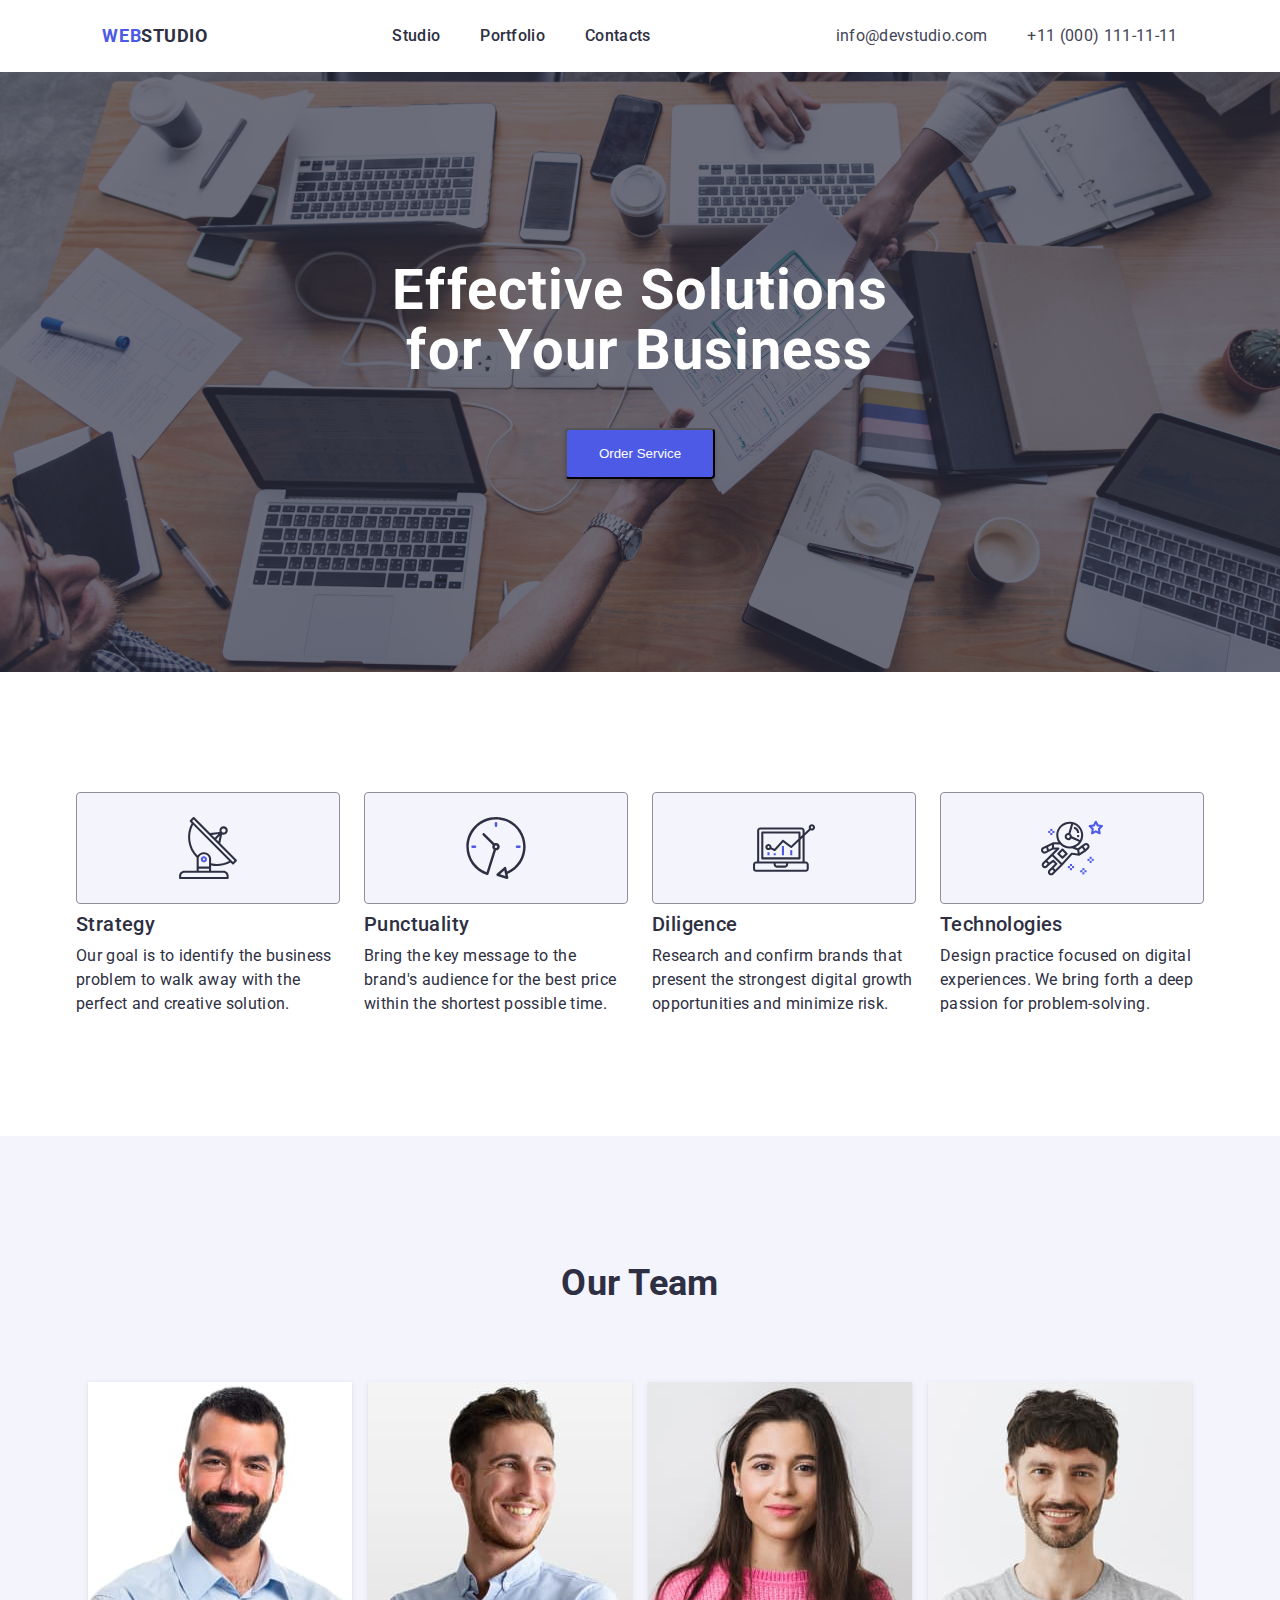
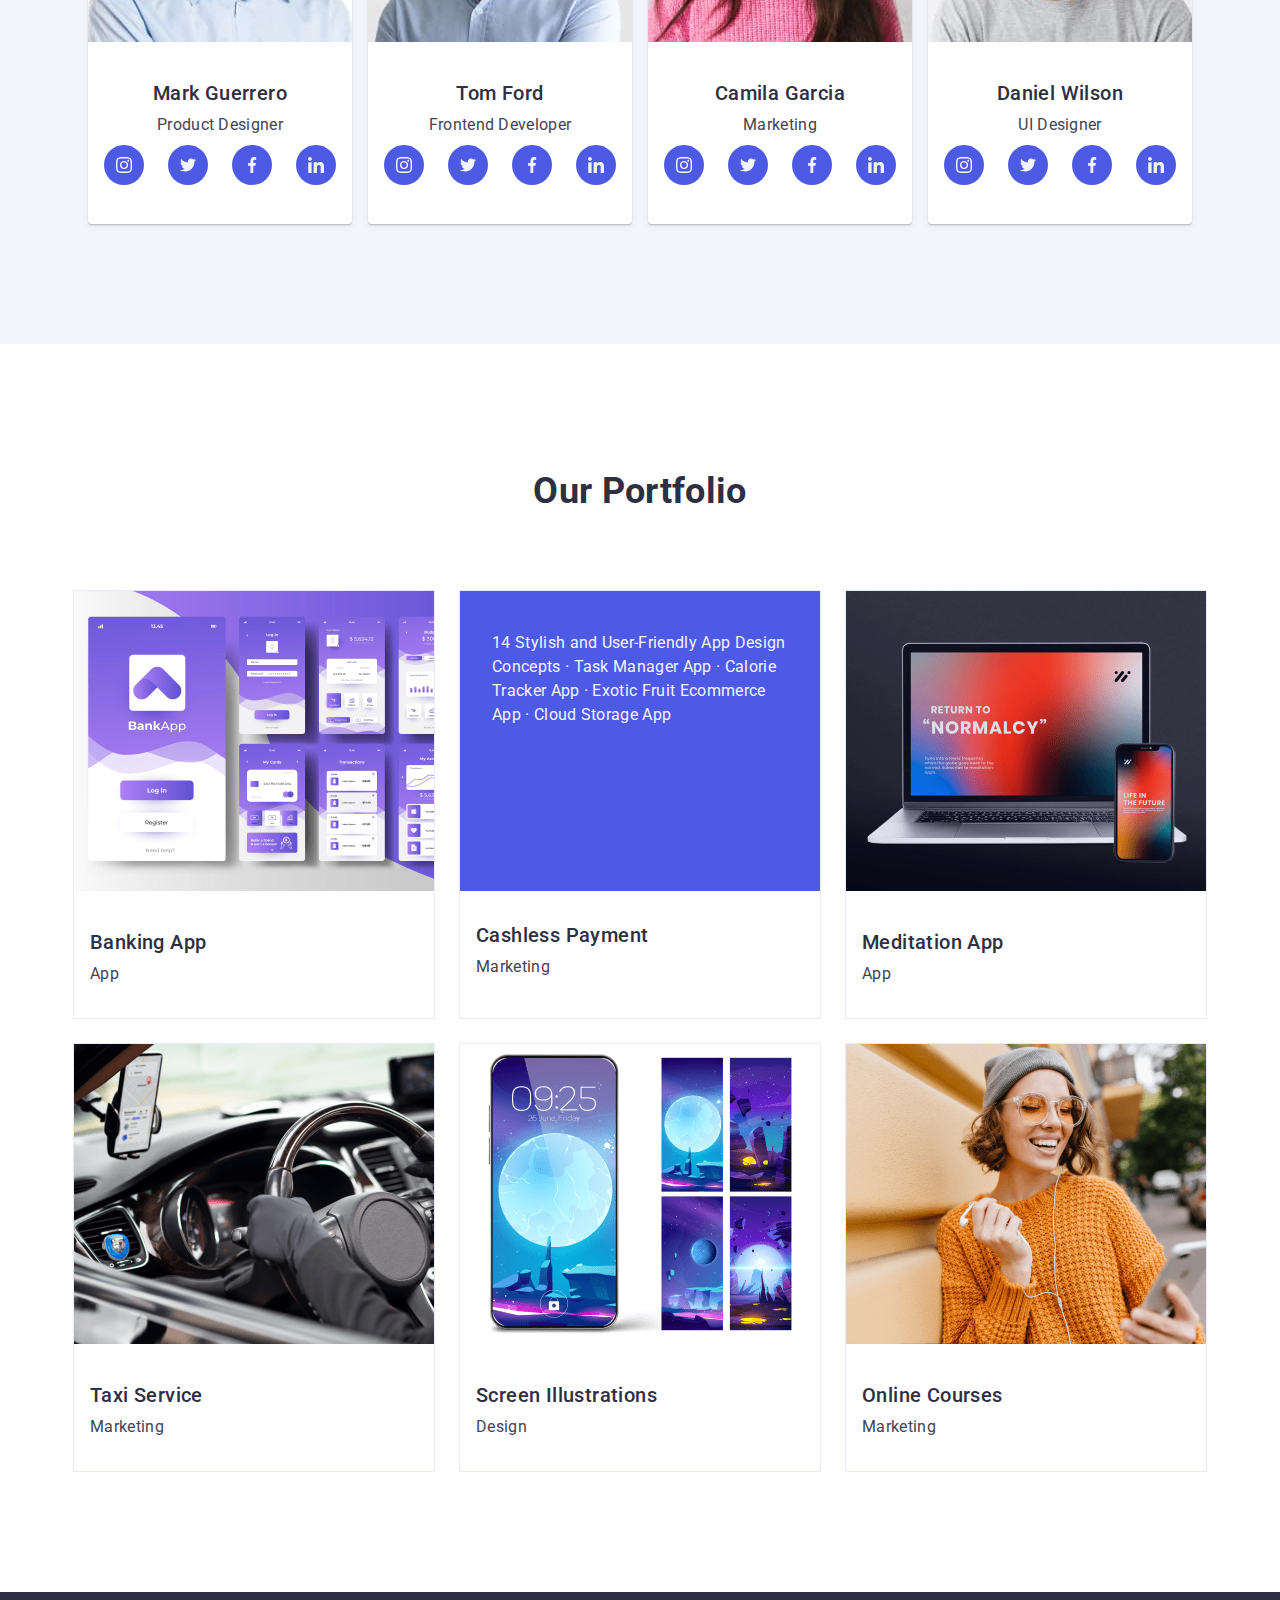
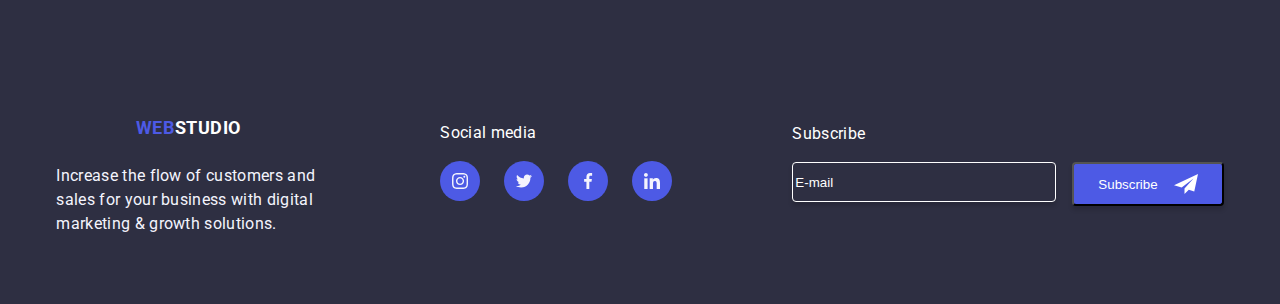
==== index.html @ 8412f394 "1" ====
<!DOCTYPE html>
<html lang="en">

<head>
    <meta charset="UTF-8">
    <meta name="viewport" content="width=device-width, initial-scale=1.0">
    <link rel="stylesheet" href="style.css/style.css">
    <link rel="preconnect" href="https://fonts.googleapis.com">
    <link rel="preconnect" href="https://fonts.gstatic.com" crossorigin>
    <link
        href="https://fonts.googleapis.com/css2?family=Raleway:wght@700;800&family=Roboto:wght@400;500;700&display=swap"
        rel="stylesheet">
    <title>GoIT-HomeWork</title>
</head>

<body>
    <header class="header">
        <div class="container header-container">

            <ul class="logo-list">
                <li><a class="logo-link-web" href=""> Web</a></li>
                <li><a class="logo-link-studio" href="">Studio</a></li>
            </ul>

            <button class="menu-button">
                <span></span>
                <span></span>
                <span></span>
            </button>
            <nav class="menu">

                <ul class="header-menu">
                    <li class="menu-item">
                        <a class="menu-link" href="">Studio</a>
                    </li>
                    <li class="menu-item">
                        <a class="menu-link" href="">Portfolio</a>
                    </li>
                    <li class="menu-item">
                        <a class="menu-link" href="">Contacts</a>
                    </li>
                </ul>
            </nav>

            <address class="address">
                <ul class="header-address">
                    <li><a class="address-contact-meil" href="info@devstudio.com">info@devstudio.com</a></li>
                    <li><a class="address-contakt-number" href="+110001111111">+11 (000) 111-11-11</a></li>
                </ul>
            </address>
        </div>
        <div>

        </div>

    </header>

    <main class="main">

        <section class="section-top">
            <div class="container section-top-container">
                <h1 class="main-title">Effective Solutions
                    for Your Business
                </h1>
                <button class="main-button">Order Service</button>
            </div>
            <div class="top-background"></div>
            
        </section>

        <!-- <section class="section-top">
            <div class="container section-top-container">
                <h1 class="main-title">Effective Solutions
                    for Your Business
                </h1>
                <button class="main-button">Order Service</button>
            </div> -->
            
        </section>

        <section class="section-one">
            <ul class="section-one-feature">
                <li class="section-one-feature-list">
                    <img class="section-one-icon" src="images/icon-antenna.svg" alt="antenna">
                    <h3 class="feature-list-title">Strategy</h3>
                    <p class="feature-list-text">Our goal is to identify the business
                        problem to walk away with the perfect and creative solution.</p>
                </li>
                <li class="section-one-feature-list">
                    <img class="section-one-icon" src="images/icon-clock.svg" alt="clock">
                    <h3 class="feature-list-title">Punctuality</h3>
                    <p class="feature-list-text">Bring the key message to the brand's audience for the best price within
                        the shortest possible
                        time.</p>
                </li>
                <li class="section-one-feature-list">
                    <img class="section-one-icon" src="images/icon-diagram.svg" alt="diagram">
                    <h3 class="feature-list-title">Diligence</h3>
                    <p class="feature-list-text">Research and confirm brands that present the strongest digital growth
                        opportunities and minimize
                        risk.</p>
                </li>
                <li class="section-one-feature-list">
                    <img class="section-one-icon" src="images/icon-astronaut.svg" alt="astronaut">
                    <h3 class="feature-list-title">Technologies</h3>
                    <p class="feature-list-text">Design practice focused on digital experiences. We bring forth a deep
                        passion for
                        problem-solving.</p>
                </li>
            </ul>
        </section>

        <section class="section-two">
            <div class="container section-two-container">
                <h2 class="section-two-title">Our Team</h2>

                <ul class="section-two-team">
                    <li class="section-two-team-list">
                        <img class="img-workers" src="images/img-mark.jpg" alt="">
                        <ul class="card-content">
                            <li>
                                <h3 class="card-content-name">Mark Guerrero</h3>
                            </li>
                            <li>
                                <p class="card-content-text">Product Designer</p>
                            </li>

                            <li>
                                <ul class="social-list">
                                    <li><a class="" href="https://www.instagram.com/">
                                            <img class="icon-social-media" src="images/icon-instagram.svg" alt="">
                                            <img src="images/icon-ellipse.svg" alt=""></a>
                                    </li>
                                    <li><a class="" href="https://twitter.com/">
                                            <img class="icon-social-media" src="images/icon-twitter.svg" alt="">
                                            <img src="images/icon-ellipse.svg" alt=""></a>
                                    </li>
                                    <li><a class="" href="https://www.facebook.com/">
                                            <img class="icon-social-media" src="images/icon-facebook.svg" alt="">
                                            <img src="images/icon-ellipse.svg" alt=""></a>
                                    </li>
                                    <li><a class="" href="https://www.linkedin.com/">
                                            <img class="icon-social-media" src="images/icon-linkedin.svg" alt="">
                                            <img src="images/icon-ellipse.svg" alt=""></a>
                                    </li>
                                </ul>
                            </li>

                        </ul>
                    </li>
                    <li class="section-two-team-list">
                        <img class="img-workers" src="images/img-tom.jpg" alt="">
                        <ul class="card-content">
                            <li>
                                <h3 class="card-content-name">Tom Ford</h3>
                            </li>
                            <li>
                                <p class="card-content-text">Frontend Developer</p>
                            </li>

                            <li>
                                <ul class="social-list">
                                    <li><a class="" href="https://www.instagram.com/">
                                            <img class="icon-social-media" src="images/icon-instagram.svg" alt="">
                                            <img src="images/icon-ellipse.svg" alt=""></a>
                                    </li>
                                    <li><a class="" href="https://twitter.com/">
                                            <img class="icon-social-media" src="images/icon-twitter.svg" alt="">
                                            <img src="images/icon-ellipse.svg" alt=""></a>
                                    </li>
                                    <li><a class="" href="https://www.facebook.com/">
                                            <img class="icon-social-media" src="images/icon-facebook.svg" alt="">
                                            <img src="images/icon-ellipse.svg" alt=""></a>
                                    </li>
                                    <li><a class="" href="https://www.linkedin.com/">
                                            <img class="icon-social-media" src="images/icon-linkedin.svg" alt="">
                                            <img src="images/icon-ellipse.svg" alt=""></a>
                                    </li>
                                </ul>
                            </li>
                        </ul>
                    </li>
                    <li class="section-two-team-list">
                        <img class="img-workers" src="images/img-camila.jpg" alt="">
                        <ul class="card-content">
                            <li>
                                <h3 class="card-content-name">Camila Garcia</h3>
                            </li>
                            <li>
                                <p class="card-content-text">Marketing</p>
                            </li>

                            <li>
                                <ul class="social-list">
                                    <li><a class="" href="https://www.instagram.com/">
                                            <img class="icon-social-media" src="images/icon-instagram.svg" alt="">
                                            <img src="images/icon-ellipse.svg" alt=""></a>
                                    </li>
                                    <li><a class="" href="https://twitter.com/">
                                            <img class="icon-social-media" src="images/icon-twitter.svg" alt="">
                                            <img src="images/icon-ellipse.svg" alt=""></a>
                                    </li>
                                    <li><a class="" href="https://www.facebook.com/">
                                            <img class="icon-social-media" src="images/icon-facebook.svg" alt="">
                                            <img src="images/icon-ellipse.svg" alt=""></a>
                                    </li>
                                    <li><a class="" href="https://www.linkedin.com/">
                                            <img class="icon-social-media" src="images/icon-linkedin.svg" alt="">
                                            <img src="images/icon-ellipse.svg" alt=""></a>
                                    </li>
                                </ul>
                            </li>
                        </ul>
                    </li>
                    <li class="section-two-team-list">
                        <img class="img-workers" src="images/img-wilson.jpg" alt="">
                        <ul class="card-content">
                            <li>
                                <h3 class="card-content-name">Daniel Wilson</h3>
                            </li>
                            <li>
                                <p class="card-content-text">UI Designer</p>
                            </li>

                            <li>
                                <ul class="social-list">
                                    <li><a class="" href="https://www.instagram.com/">
                                            <img class="icon-social-media" src="images/icon-instagram.svg" alt="">
                                            <img src="images/icon-ellipse.svg" alt=""></a>
                                    </li>
                                    <li><a class="" href="https://twitter.com/">
                                            <img class="icon-social-media" src="images/icon-twitter.svg" alt="">
                                            <img src="images/icon-ellipse.svg" alt=""></a>
                                    </li>
                                    <li><a class="" href="https://www.facebook.com/">
                                            <img class="icon-social-media" src="images/icon-facebook.svg" alt="">
                                            <img src="images/icon-ellipse.svg" alt=""></a>
                                    </li>
                                    <li><a class="" href="https://www.linkedin.com/">
                                            <img class="icon-social-media" src="images/icon-linkedin.svg" alt="">
                                            <img src="images/icon-ellipse.svg" alt=""></a>
                                    </li>
                                </ul>
                            </li>
                        </ul>
                    </li>
                </ul>
            </div>
        </section>

        <section class="section-portfolio">
            <div class="container portfolio-container">

                <h2 class="portfolio-title">Our Portfolio</h2>

                <ul class="card-portfolio">
                    <li class="card-portfolio-list">
                        <img class="img-card-portfolio" src="images/img-portf-banking.png" alt="">
                        <ul class="card-portfolio-content">
                            <li>
                                <h3 class="card-content-name">Banking App</h3>
                            </li>
                            <li>
                                <p class="card-content-text">App</p>
                            </li>
                        </ul>
                    </li>

                    <li class="card-portfolio-list">
                        <div class="con-portf-img">
                            <p class="portf-img-text">14 Stylish and User-Friendly App Design Concepts · Task Manager
                                App · Calorie Tracker App · Exotic Fruit Ecommerce App ·
                                Cloud Storage App</p>
                        </div>
                        <ul class="card-portfolio-content">
                            <li>
                                <h3 class="card-content-name">Cashless Payment</h3>
                            </li>
                            <li>
                                <p class="card-content-text">Marketing</p>
                            </li>
                        </ul>
                    </li>

                    <li class="card-portfolio-list">
                        <img class="img-card-portfolio" src="images/img-portf-meditation.png" alt="">
                        <ul class="card-portfolio-content">
                            <li>
                                <h3 class="card-content-name">Meditation App</h3>
                            </li>
                            <li>
                                <p class="card-content-text">App</p>
                            </li>
                        </ul>
                    </li>

                    <li class="card-portfolio-list">
                        <img class="img-card-portfolio" src="images/img-portf-taxi.png" alt="">
                        <ul class="card-portfolio-content">
                            <li>
                                <h3 class="card-content-name">Taxi Service</h3>
                            </li>
                            <li>
                                <p class="card-content-text">Marketing</p>
                            </li>
                        </ul>
                    </li>

                    <li class="card-portfolio-list">
                        <img class="img-card-portfolio" src="images/img-portf-illustrations.png" alt="">
                        <ul class="card-portfolio-content">
                            <li>
                                <h3 class="card-content-name">Screen Illustrations</h3>
                            </li>
                            <li>
                                <p class="card-content-text">Design</p>
                            </li>
                        </ul>
                    </li>

                    <li class="card-portfolio-list">
                        <img class="img-card-portfolio" src="images/img-portf-courses.png" alt="">
                        <ul class="card-portfolio-content">
                            <li>
                                <h3 class="card-content-name">Online Courses</h3>
                            </li>
                            <li>
                                <p class="card-content-text">Marketing</p>
                            </li>
                        </ul>
                    </li>
                </ul>
            </div>
        </section>

    </main>

    <footer class="footer">
        <div class="container container-footer">
            <ul class="logo-list">
                <li><a class="logo-link-web" href=""> Web</a></li>
                <li><a class="logo-link-studio" href="">Studio</a></li>

                <li>
                    <p class="footer-text">Increase the flow of customers and sales for your business with digital
                        marketing & growth
                        solutions.
                    </p>
                </li>
            </ul>
            <!-- <div class="container "> -->
            <ul class="list-media">
                <li>
                    <p class="footer-text-title">Social media</p>
                </li>
                <li>
                    <ul class="social-list">
                        <li><a class="" href="https://www.instagram.com/">
                                <img class="icon-social-media" src="images/icon-instagram.svg" alt="">
                                <img src="images/icon-ellipse.svg" alt=""></a>
                        </li>
                        <li><a class="" href="https://twitter.com/">
                                <img class="icon-social-media" src="images/icon-twitter.svg" alt="">
                                <img src="images/icon-ellipse.svg" alt=""></a>
                        </li>
                        <li><a class="" href="https://www.facebook.com/">
                                <img class="icon-social-media" src="images/icon-facebook.svg" alt="">
                                <img src="images/icon-ellipse.svg" alt=""></a>
                        </li>
                        <li><a class="" href="https://www.linkedin.com/">
                                <img class="icon-social-media" src="images/icon-linkedin.svg" alt="">
                                <img src="images/icon-ellipse.svg" alt=""></a>
                        </li>
                    </ul>
                </li>
            </ul>
            <ul class="subscribe-list">
                <li>
                    <p class="footer-text-title">Subscribe</p>
                </li>
                <li>
                    <ul class="subscribe-address-list">
                        <li><input type="email" class="address-email" placeholder="E-mail"></li>
                        <li><button type="submit"class="button-footer">Subscribe <img src="images/icon-telegram.svg" alt="" class="sss"></button></li>
                    </ul>
                </li>
               
            </ul>
            <!-- </div> -->
        </div>
    </footer>
    
</body>

</html>
---- style.css/style.css ----
*,
*::before,
*::after {
    box-sizing: inherit;
}

html{
    box-sizing: border-box;
    margin: 0;
    display: block;
}
body {
    font-family: 'Roboto', sans-serif;
    color: #2E2F42;
    background: #2E2F42;
    margin: 0;
    padding: 0;

        font-size: 16px;
        font-style: normal;
        font-weight: 400;
        line-height: 1.5;
        /* 150% */
        letter-spacing: 0.32px;
    /* position: relative; */
}
li {
    list-style: none;
}
h2 {
    margin: 0;
    text-align: center;
    font-family: Roboto;     font-size: 36px;
    font-style: normal;
}

p,
ul,
h3 {
    margin: 0;
    padding: 0;
}
h3 {
    font-size: 20px;
    font-weight: 500;
    line-height: 24px;
    letter-spacing: 0.4px;
}

ul {
    list-style-type: none;
}

a {
    color: inherit;
    text-decoration: none;
}
.menu-button {
    display: none;
    width: 24px;
    height: 24px;
    border: none;
    background-color: transparent;
    padding: 0;
    flex-direction: column;
    justify-content: space-between;
}
.menu-button span {
    height: 4px;
    border-radius: 4px;
    width: 100%;
    background-color: #2F2F37;
}
.container {
        max-width: 1460px;
       
        padding: 0 10px;
        margin: 0 auto;
}
.header {
    height: 72px;
    /* line-height: 72px; */
    /* height: 72px; */
    background-color: #FFF;
    /* margin-top: none; */
    /* margin: 0; */

}

.header-container {
    display: flex;
    flex-wrap: wrap;
    align-items: center;
    justify-content: space-around   ;
    /* line-height: 72px; */
   
}

.logo-list {
    display: flex;
}

.logo-link-web {
    font-size: 18px;
    font-style: normal;
    font-weight: 700;
    line-height: 72px;
    /* line-height: 21px; */
    /* 116.667% */
    letter-spacing: 0.54px;
    text-transform: uppercase;
    color: #4D5AE5;
}

.logo-link-studio {
    color: #2E2F42;
    font-size: 18px;
    font-style: normal;
    font-weight: 700;
    line-height: 72px;
    /* line-height: 21px; */
    /* 116.667% */
    letter-spacing: 0.54px;
    text-transform: uppercase;
}

.header-menu {
    display: flex;
    align-items: center;
    gap: 0 40px;
    font-weight: 500;
    /* height: 100%; */
    /* justify-content: space-between */
}

.address {
    display: flex;
    flex-wrap: wrap;
}


.header-menu-nav {
    display: flex;
}

.header-address {
    display: flex;
    
}

.address-contakt-number{
    color: #434455;
    padding-left: 40px;
        font-size: 16px;
        font-style: normal;
        font-weight: 400;
        
        /* line-height: 72px; */
        /* 150% */
        letter-spacing: 0.32px;
}
.address-contact-meil{
    color: #434455;
        font-size: 16px;
        font-style: normal;
        font-weight: 400;
        /* line-height: 72px; */
        /* 150% */
        letter-spacing: 0.32px;
}

/*   tablet adaptiv   */
@media (max-width: 770px) {
    .menu-button {
            display: none;
        }

    .header-address {
        flex-direction: column;
        align-items: end;
        gap: 12px;
        font-size: 12px;
            line-height: 1.16;
            letter-spacing: 0.48px;
    }
    .address-contakt-number {
        padding: 0;
    }
        
}
/*   mobile adaptiv   */

@media (max-width: 560px) {
    .menu-button {
            display: flex;
        }
    .conteiner {
        padding: 0 16px;
    }
    .main-title {
        text-transform: capitalize;
        font-size: 36px;
        line-height: 40px;
    }
    
    .address {
        display: none;
    }
    .menu {
        display: none;
    }
    .header-container {
        justify-content: space-between;
    }
} 
    






.section-top {
    
    /* max-width: 1460px; */
    display: flex;
    flex-direction: column;
    /* justify-content: center; */
    align-items: center;
    height: 600px;
        /* max-width: 1460px; */
    /* background-image: ; */
   
    
    /* background-color: var(--GREY, rgba(46, 47, 66, 0.70)); */
    /* background: url(../images/img-fone-office.png), lightgray 0px -167.766px / 100% 139.922% no-repeat; */
    
    /* z-index: -1; */
    /* background-color: rgba(255, 0, 0, 0.8); */
    /* background-size: 1440px 600px; */
    /* background-size: cover; */
        /* background-repeat: no-repeat; */
}
.section-top-container {
    display: flex;
        flex-direction: column;
        align-items: center;
    /* position: absolute; */
    /* z-index: -1; */
    /* height: 600px; */
    /* width: 100%; */
    /* width: 1440px; */
    
        /* background-color: rgba(255, 0, 0, 0.3); opacity:0.6; */
        /* background-color: rgba(46, 47, 66, 0.70); */
        
   
}
.top-background {
    z-index: -1;
    height: 600px;
    position: absolute;
    background-image: url(../images/img-fone-office.png);
    width: 100%;
    /* object-fit: cover; */
    /* float: left; */
    /* height: 100%; */
    background-size: cover;
    font-size: 100vw;
    opacity: 0.3;
}

.section-top h1 {
    /* position: relative;
    z-index: 5; */
    color: #FFF;
    text-align: center;
    /* position: relative;
    z-index: 3; */
    max-width: 496px;
    margin: 0 auto;
    /* z-index: 2; */
    /* padding-top: 188px; */
    margin-top: 188px;

    /* Header 1 */
    font-family: Roboto;
    font-size: 56px;
    font-style: normal;
    font-weight: 700;
    line-height: 60px;
    /* 107.143% */
    letter-spacing: 1.12px;

}

.main-title {
    font-size: 56px;
    font-style: normal;
    font-weight: 700;
    line-height: 60px;
    /* margin: 0; */
    /* 107.143% */
    letter-spacing: 1.12px;
}

.main-button {
    /* display: flex; */
    /* justify-content: center; */
    /* display: inline-flex; */
    margin-top: 48px;
    padding: 16px 32px;
    /* align-items: center; */
    max-width: 169px;
    gap: 10px;
    border-radius: 4px;
    color: #FFFFFF;
    background: #4D5AE5;
    box-shadow: 0px 4px 4px 0px rgba(0, 0, 0, 0.15);
    /* z-index: 1; */

}

.list{
    color: #F4F4FD;
}


.section-one {
    background: #FFF;
}
.section-one-feature {
    display: flex;
        flex-wrap: wrap;
    
        gap: 24px;
        margin: 0;
        padding: 0;
        justify-content: center;
        /* justify-content: space-around; */
        list-style: none;
}
.section-one-feature-list {
    display: flex;
    flex-direction: column;
    gap: 8px;
    list-style: none;
    max-width: 264px;
    margin-top: 120px;
    margin-bottom: 120px;
}
.section-one-icon {
    padding: 24px 100px 24px 100px;
    border-radius: 4px;
        border: 1px solid  #8E8F99;
        background:  #F4F4FD;
    
}
/* .feature-list-title {
    font-family: Roboto;
        font-size: 20px;
} */



.section-two {
    background: #F4F4FD;
}

.section-two-container {
    padding-bottom: 120px;
    padding-top: 120px;
}

.section-two-title {
    margin-bottom: 72px;
}

.section-two-team {
    display: flex;
    flex-wrap: wrap;
    justify-content: center;
    gap: 16px;
    margin: 0;
    padding: 0;  
}

.section-two-team-list {
    display: block;
    border-radius: 0px 0px 4px 4px;
    background: var(--WHITE, #FFF);
    box-shadow: 0px 2px 1px 0px rgba(46, 47, 66, 0.08), 0px 1px 1px 0px rgba(46, 47, 66, 0.16), 0px 1px 6px 0px rgba(46, 47, 66, 0.08);
}

.card-content {
    display: flex;
    gap: 8px;
    flex-direction: column;
    padding-top: 32px;
    padding-bottom: 32px;
}

.card-content-text {
    color: #434455;
}

.icon-social-media {
    position: absolute;
    padding: 12px;
}

.card-content .card-content-name,
 .card-content-text {
    text-align: center;
}

.social-list {
    display: flex;
    justify-content: center;
    gap: 24px;
}


/*  */
/* peredivitisa sho cee z nizu */
/*  */

.section-two-team-item:hover {

    /* text-decoration: underline; */
}
.img-workers{
    width: 264px;
    height: 260px;
}

/*  */
/*  */

.section-portfolio {
    background-color: #FFF;
}

.portfolio-container {
    /* height: 1240px; */
    padding-bottom: 120px;
        padding-top: 120px;
    /* padding: 120px auto; */
    /* display: flex;
    flex-direction: column;
    justify-content: center; */
}
.portfolio-title{
    padding-bottom: 72px;
}

.card-portfolio {
    display: flex;
    flex-wrap: wrap;
    justify-content: center;
    gap: 24px;
}
.con-portf-img {
    width: 360px;
    height: 300px;
    background: #4D5AE5;
}
.portf-img-text {
    color: #F4F4FD;
    padding: 40px 32px;
    text-align: left;
}
.card-portfolio-content {
    display: flex;
        padding: 32px 16px;
        flex-direction: column;
        justify-content: center;
        align-items: flex-start;
        gap: 8px;
        align-self: stretch;
}
.card-portfolio-list {
    border: 1px solid #E7E9FC;
}
.img-card-portfolio {
    width: 360px;
    height: 300px;
    /* flex-shrink: 0; */
}



/* 
 */
/*  */

.footer {
height: 312px;
}

.container-footer {
    display: flex;
    justify-content: center;
    flex-wrap: wrap;
    align-items: center;
    padding-top: 100px;
    gap: 120px;
    

}
.footer .logo-list {
    /* margin: 101.5px 0px 100px 156px; */
    /* display: flex; */
    display: inline-flex;
    flex-wrap: wrap;
    width: 264px;
    justify-content: center;
    /* flex-direction: column; */
}


.footer .logo-list .logo-link-studio {
    color: #FFF;

}
.footer-text-title {
    color: #FFF;
}
.social-list {
    display: flex;
}
.footer-text {
    /* max-width: 264px; */
    color: #F4F4FD;
    height: 72px;
    width: 264px;
}

.list-media {
    display: flex;
    gap: 16px;
    flex-direction: column;
    align-items: start;
}

.subscribe-list {
display: flex;
    gap: 16px;
    flex-direction: column;
    align-items: start;
}
.subscribe-address-list {
    display: flex;
        gap: 16px;
}
.footer-text-title {
    text-align: start;
}
.address-email{
    border-radius: 4px;
        border: 1px solid #FFF;
        box-shadow: 0px 4px 4px 0px rgba(0, 0, 0, 0.15);
        background-color: #2E2F42;
        color: #FFFFFF;
        
        width: 264px;
            height: 40px;
            flex-shrink: 0;
            /* z-index: 5; */
}
/* ::placeholder {
    color: red;
} */
.subscribe-address-list input::placeholder { 
    color: #FFF;
}
.sss {
    width: 24px;
        height: 24px;
}

.button-footer {
    /* margin-top: 40px; */
        /* padding: 8px 24px; */
        /* align-items: center; */
        max-width: 165px;
        gap: 10px;
        border-radius: 4px;
        color: #FFFFFF;
        background: #4D5AE5;
        display: inline-flex;
            padding: 8px 24px;
            justify-content: center;
            align-items: center;
            gap: 16px;
        box-shadow: 0px 4px 4px 0px rgba(0, 0, 0, 0.15);
}



.footer .logo-list p {
    /* font-family: Roboto;
    font-size: 16px;
    font-style: normal;
    max-width: 264px; */
}
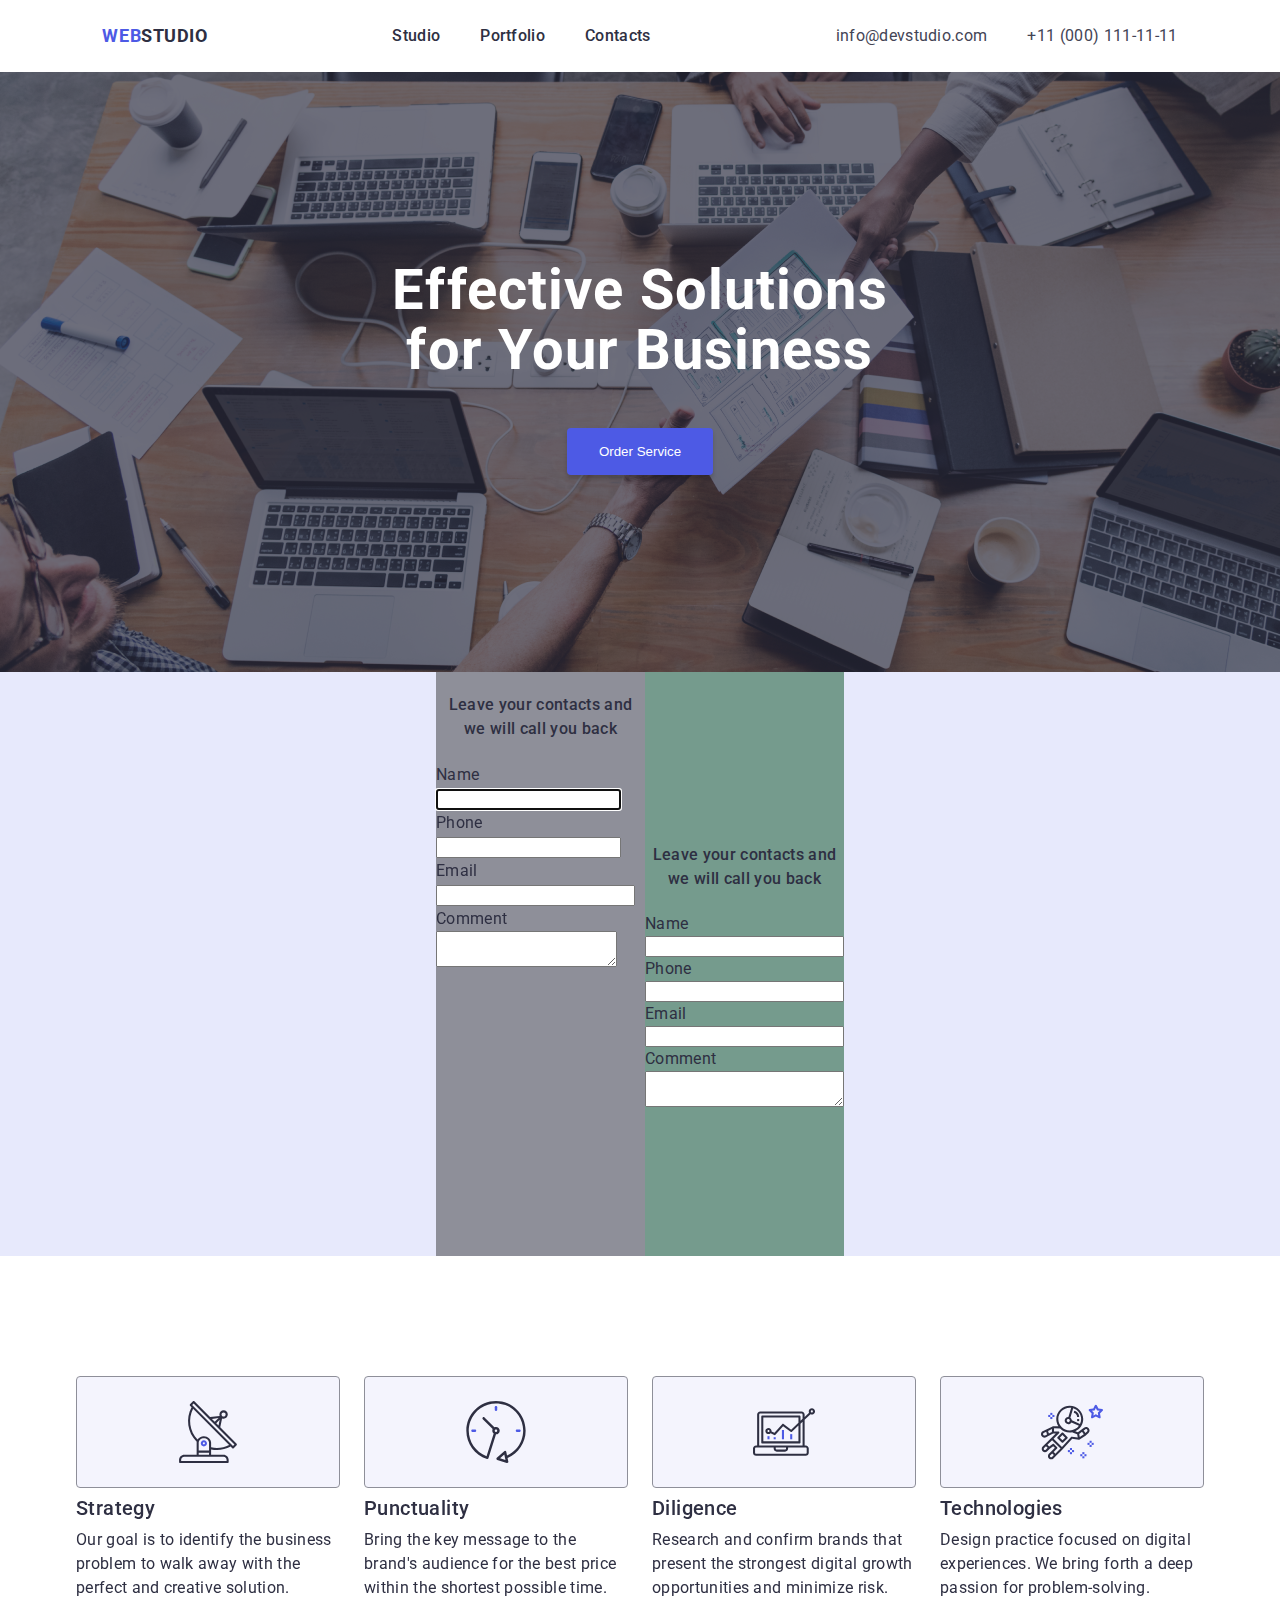
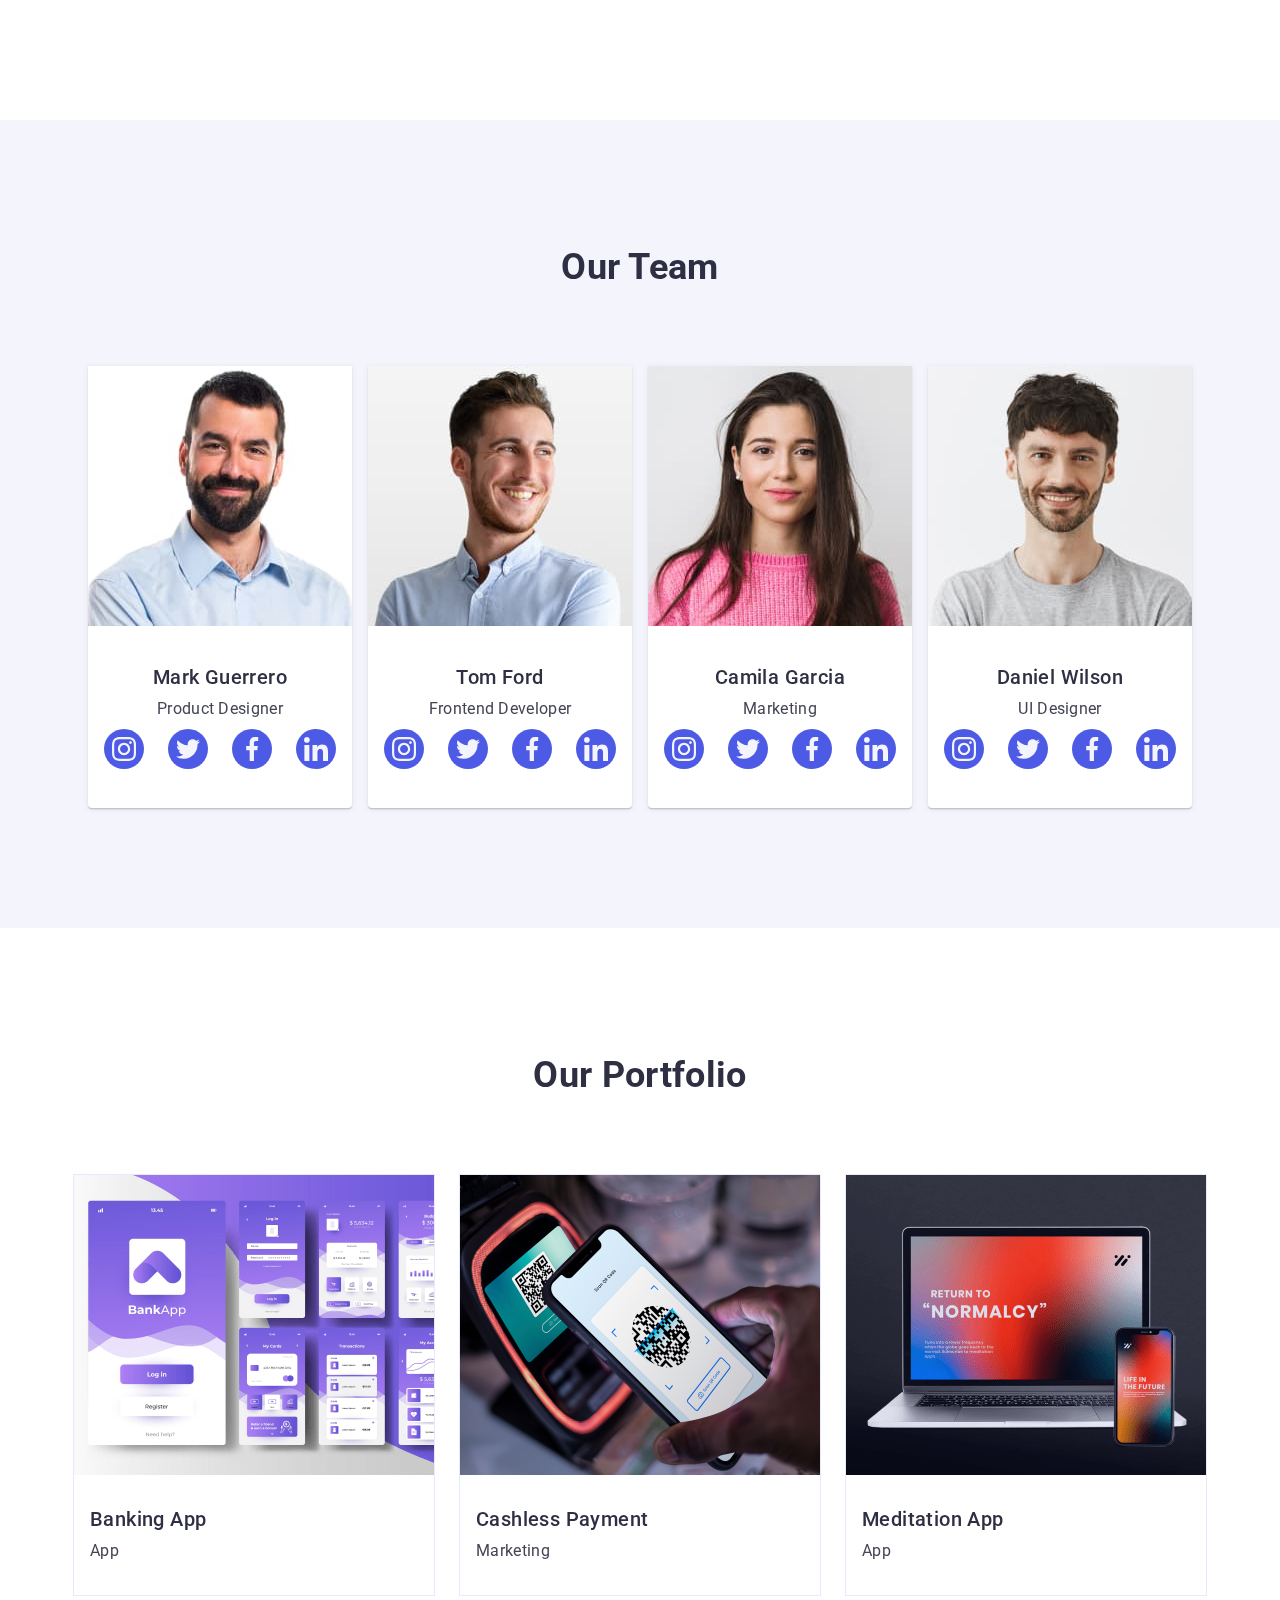
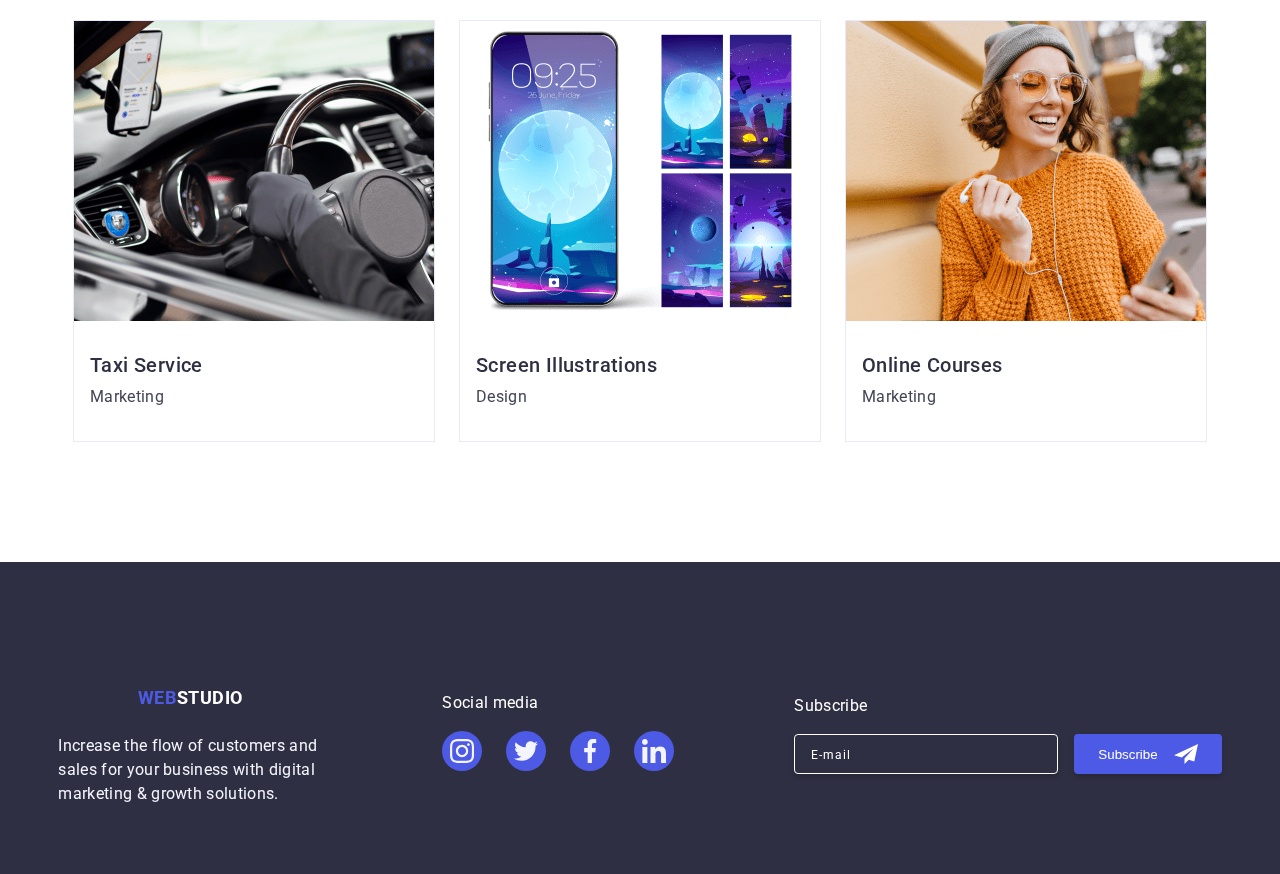
==== commit d432745b: "3.1" ====
--- a/index.html
+++ b/index.html
@@ -65,7 +65,7 @@
                 <button class="main-button">Order Service</button>
             </div>
             <div class="top-background"></div>
-            
+
         </section>
 
         <!-- <section class="section-top">
@@ -75,10 +75,45 @@
                 </h1>
                 <button class="main-button">Order Service</button>
             </div> -->
+
+        </section>
+
+        <section class="register-window">
+            <div class="container container-register">
+                <form action="">
+
+                    <label class="-contaiter">
+                        <h4>Leave your contacts and we will call you back</h4>
+                        Name
+                        <input type="text" name="username" id="" autofocus>
+                        Phone
+                        <input type="number" name="usernumber" id="">
+                        Email
+                        <input type="email" name="useremail" id="">
+                        Comment
+                        <textarea type="text"> </textarea>
+                    </label>
+
+                </form>
+                <label class="register-contaiter">
+                    <h4>Leave your contacts and we will call you back</h4>
+                    Name
+                    <input type="text" name="username" id="" autofocus>
+                    Phone
+                    <input type="number" name="usernumber" id="">
+                    Email
+                    <input type="email" name="useremail" id="">
+                    Comment
+                    <textarea type="text">
+                
+                                            </textarea>
+                </label>
+            </div>
             
         </section>
 
         <section class="section-one">
+            
             <ul class="section-one-feature">
                 <li class="section-one-feature-list">
                     <img class="section-one-icon" src="images/icon-antenna.svg" alt="antenna">
@@ -255,7 +290,17 @@
 
                 <ul class="card-portfolio">
                     <li class="card-portfolio-list">
-                        <img class="img-card-portfolio" src="images/img-portf-banking.png" alt="">
+                        <div class="content-portf">
+                            <img class="img-card-portfolio" src="images/img-portf-banking.png" alt="">
+                        
+                            <div class="content-portf-description">
+                                <p class="portf-description-text">14 Stylish and User-Friendly App Design Concepts · Task
+                                    Manager
+                                    App · Calorie Tracker App · Exotic Fruit Ecommerce App ·
+                                    Cloud Storage App</p>
+                            </div>
+                        </div>
+
                         <ul class="card-portfolio-content">
                             <li>
                                 <h3 class="card-content-name">Banking App</h3>
@@ -267,11 +312,17 @@
                     </li>
 
                     <li class="card-portfolio-list">
-                        <div class="con-portf-img">
-                            <p class="portf-img-text">14 Stylish and User-Friendly App Design Concepts · Task Manager
-                                App · Calorie Tracker App · Exotic Fruit Ecommerce App ·
-                                Cloud Storage App</p>
-                        </div>
+                        <div class="content-portf">
+                            <img class="img-card-portfolio" src="images/img-cash-payment.png" alt="">
+
+                            <div class="content-portf-description">
+                                <p class="portf-description-text">14 Stylish and User-Friendly App Design Concepts · Task
+                                    Manager
+                                    App · Calorie Tracker App · Exotic Fruit Ecommerce App ·
+                                    Cloud Storage App</p>
+                            </div>
+                        </div>
+
                         <ul class="card-portfolio-content">
                             <li>
                                 <h3 class="card-content-name">Cashless Payment</h3>
@@ -283,7 +334,17 @@
                     </li>
 
                     <li class="card-portfolio-list">
-                        <img class="img-card-portfolio" src="images/img-portf-meditation.png" alt="">
+                        <div class="content-portf">
+                            <img class="img-card-portfolio" src="images/img-portf-meditation.png" alt="">
+                        
+                            <div class="content-portf-description">
+                                <p class="portf-description-text">14 Stylish and User-Friendly App Design Concepts · Task
+                                    Manager
+                                    App · Calorie Tracker App · Exotic Fruit Ecommerce App ·
+                                    Cloud Storage App</p>
+                            </div>
+                        </div>
+
                         <ul class="card-portfolio-content">
                             <li>
                                 <h3 class="card-content-name">Meditation App</h3>
@@ -295,7 +356,16 @@
                     </li>
 
                     <li class="card-portfolio-list">
-                        <img class="img-card-portfolio" src="images/img-portf-taxi.png" alt="">
+                        <div class="content-portf">
+                            <img class="img-card-portfolio" src="images/img-portf-taxi.png" alt="">
+                        
+                            <div class="content-portf-description">
+                                <p class="portf-description-text">14 Stylish and User-Friendly App Design Concepts · Task
+                                    Manager
+                                    App · Calorie Tracker App · Exotic Fruit Ecommerce App ·
+                                    Cloud Storage App</p>
+                            </div>
+                        </div>
                         <ul class="card-portfolio-content">
                             <li>
                                 <h3 class="card-content-name">Taxi Service</h3>
@@ -307,7 +377,16 @@
                     </li>
 
                     <li class="card-portfolio-list">
-                        <img class="img-card-portfolio" src="images/img-portf-illustrations.png" alt="">
+                        <div class="content-portf">
+                            <img class="img-card-portfolio" src="images/img-portf-illustrations.png" alt="">
+                        
+                            <div class="content-portf-description">
+                                <p class="portf-description-text">14 Stylish and User-Friendly App Design Concepts · Task
+                                    Manager
+                                    App · Calorie Tracker App · Exotic Fruit Ecommerce App ·
+                                    Cloud Storage App</p>
+                            </div>
+                        </div>
                         <ul class="card-portfolio-content">
                             <li>
                                 <h3 class="card-content-name">Screen Illustrations</h3>
@@ -319,7 +398,17 @@
                     </li>
 
                     <li class="card-portfolio-list">
-                        <img class="img-card-portfolio" src="images/img-portf-courses.png" alt="">
+                        <div class="content-portf">
+                            <img class="img-card-portfolio" src="images/img-portf-courses.png" alt="">
+                        
+                            <div class="content-portf-description">
+                                <p class="portf-description-text">14 Stylish and User-Friendly App Design Concepts · Task
+                                    Manager
+                                    App · Calorie Tracker App · Exotic Fruit Ecommerce App ·
+                                    Cloud Storage App</p>
+                            </div>
+                        </div>
+                        
                         <ul class="card-portfolio-content">
                             <li>
                                 <h3 class="card-content-name">Online Courses</h3>
@@ -381,15 +470,16 @@
                 <li>
                     <ul class="subscribe-address-list">
                         <li><input type="email" class="address-email" placeholder="E-mail"></li>
-                        <li><button type="submit"class="button-footer">Subscribe <img src="images/icon-telegram.svg" alt="" class="sss"></button></li>
+                        <li><button type="submit" class="button-footer">Subscribe <img src="images/icon-telegram.svg"
+                                    alt="" class="sss"></button></li>
                     </ul>
                 </li>
-               
+
             </ul>
             <!-- </div> -->
         </div>
     </footer>
-    
+
 </body>
 
 </html>--- a/style.css/style.css
+++ b/style.css/style.css
@@ -30,7 +30,8 @@
 h2 {
     margin: 0;
     text-align: center;
-    font-family: Roboto;     font-size: 36px;
+    font-family: Roboto;     
+    font-size: 36px;
     font-style: normal;
 }
 
@@ -55,6 +56,11 @@
     color: inherit;
     text-decoration: none;
 }
+
+input {
+    font-family: inherit;
+}
+
 .menu-button {
     display: none;
     width: 24px;
@@ -142,6 +148,31 @@
 .header-menu-nav {
     display: flex;
 }
+
+.menu-link {
+    position: relative;
+}
+
+.menu-link:hover {
+    color: #404BBF;
+}
+
+.menu-link::after {
+    content: "";
+    position: absolute;
+    border-radius: 2px;
+    width: 100%;
+    background-color: #404BBF;
+    height: 4px;
+    bottom: -26px;
+    left: 0px;
+    transform: scaleX(0);
+}
+
+.menu-link:hover::after {
+    transform: scaleX(1);
+}
+
 
 .header-address {
     display: flex;
@@ -305,19 +336,18 @@
 }
 
 .main-button {
-    /* display: flex; */
-    /* justify-content: center; */
-    /* display: inline-flex; */
     margin-top: 48px;
     padding: 16px 32px;
-    /* align-items: center; */
     max-width: 169px;
     gap: 10px;
     border-radius: 4px;
     color: #FFFFFF;
     background: #4D5AE5;
+    border: none;
+    display: inline-flex;
+        align-items: flex-start;
+        gap: 10px;
     box-shadow: 0px 4px 4px 0px rgba(0, 0, 0, 0.15);
-    /* z-index: 1; */
 
 }
 
@@ -406,7 +436,9 @@
 
 .icon-social-media {
     position: absolute;
-    padding: 12px;
+    height: 24px;
+    width: 24px;
+    margin: 8px;
 }
 
 .card-content .card-content-name,
@@ -460,12 +492,42 @@
     justify-content: center;
     gap: 24px;
 }
-.con-portf-img {
+/* .con-portf-img {
     width: 360px;
     height: 300px;
-    background: #4D5AE5;
-}
-.portf-img-text {
+    background: #4D5AE5; */
+/* } */
+.content-portf {
+    width: 360px;
+        height: 300px;
+    position: relative;
+    overflow: hidden;
+}
+.content-portf-description {
+    position: absolute;
+    top: 0;
+        left: 0;
+        width: 360px;
+            height: 300px;
+        background: #4D5AE5;
+        /* transform: scaleX(0); */
+    
+        transform: translateY(110%);
+        transition: transform 250ms ease-in-out;
+        /* z-index: -1; */
+}
+.card-portfolio-list:hover {
+    cursor: pointer;
+    border: 1px solid #F4F4FD;
+        background: #FFF;
+        box-shadow: 0px 2px 1px 0px rgba(46, 47, 66, 0.08), 0px 1px 1px 0px rgba(46, 47, 66, 0.16), 0px 1px 6px 0px rgba(46, 47, 66, 0.08);
+}
+
+.card-portfolio-list:hover .content-portf-description {
+    transform: translateY(0);
+}
+
+.portf-description-text {
     color: #F4F4FD;
     padding: 40px 32px;
     text-align: left;
@@ -480,9 +542,12 @@
         align-self: stretch;
 }
 .card-portfolio-list {
+    overflow: hidden;
+    position: relative;
     border: 1px solid #E7E9FC;
 }
 .img-card-portfolio {
+    position: relative;
     width: 360px;
     height: 300px;
     /* flex-shrink: 0; */
@@ -534,6 +599,7 @@
     color: #F4F4FD;
     height: 72px;
     width: 264px;
+    
 }
 
 .list-media {
@@ -571,8 +637,20 @@
 /* ::placeholder {
     color: red;
 } */
+input[type=email] {
+    /* padding: 8px 0px 8px 16px; */
+    padding-left: 16px;
+    
+}
 .subscribe-address-list input::placeholder { 
     color: #FFF;
+    font-family: Roboto;
+        font-size: 12px;
+        /* font-style: normal; */
+        font-weight: 400;
+        line-height: 24px;
+        /* 200% */
+        letter-spacing: 1px;
 }
 .sss {
     width: 24px;
@@ -585,6 +663,7 @@
         /* align-items: center; */
         max-width: 165px;
         gap: 10px;
+        border: none;
         border-radius: 4px;
         color: #FFFFFF;
         background: #4D5AE5;
@@ -604,3 +683,28 @@
     font-style: normal;
     max-width: 264px; */
 }
+
+.register-window {
+    background: #E7E9FC;
+}
+.container-register {
+    background: #8E8F99;
+    display: flex;
+    justify-content: center;
+    width: 408px;
+        height: 584px;
+        padding: 0px;
+}
+.container-register h4 {
+    text-align: center;
+        font-weight: 500;
+
+}
+.register-contaiter {
+    background: #759b8d;
+    display: flex;
+    justify-content: center;
+    flex-direction: column;
+    width: 360px;
+   
+}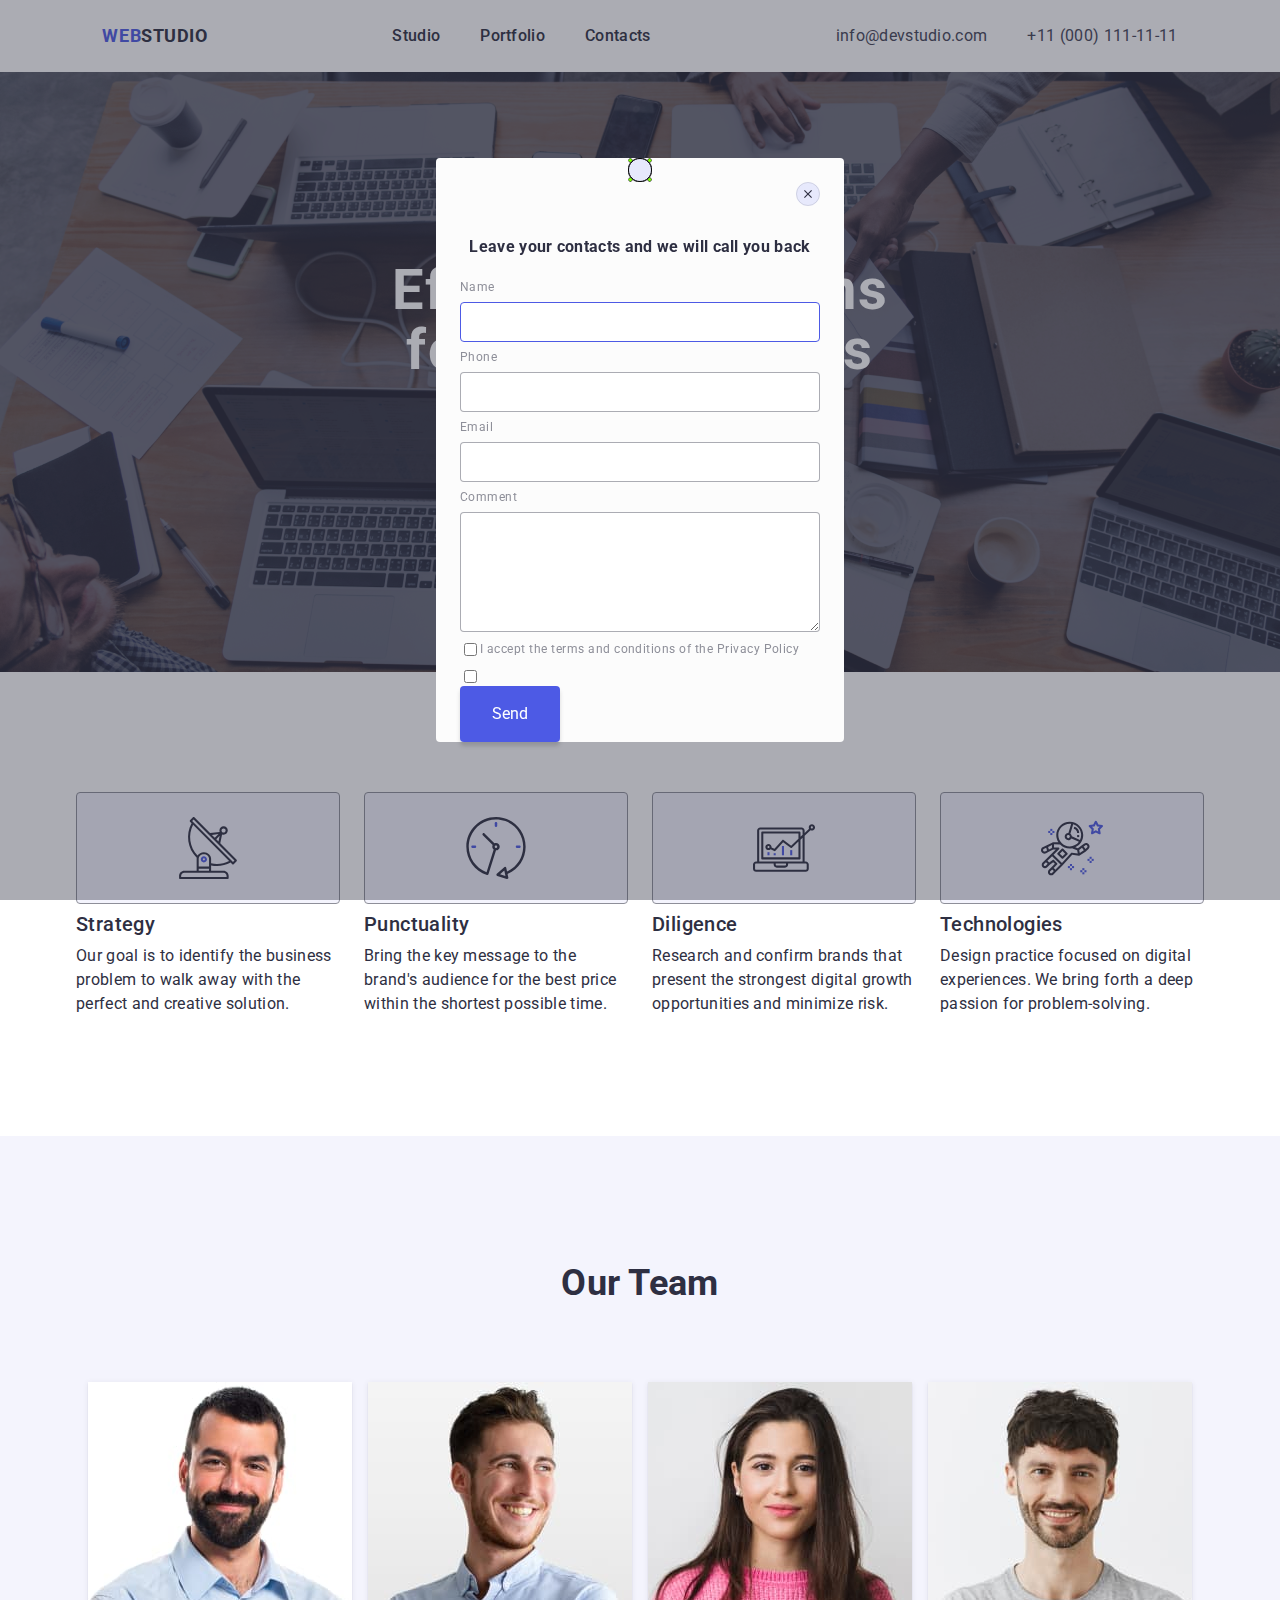
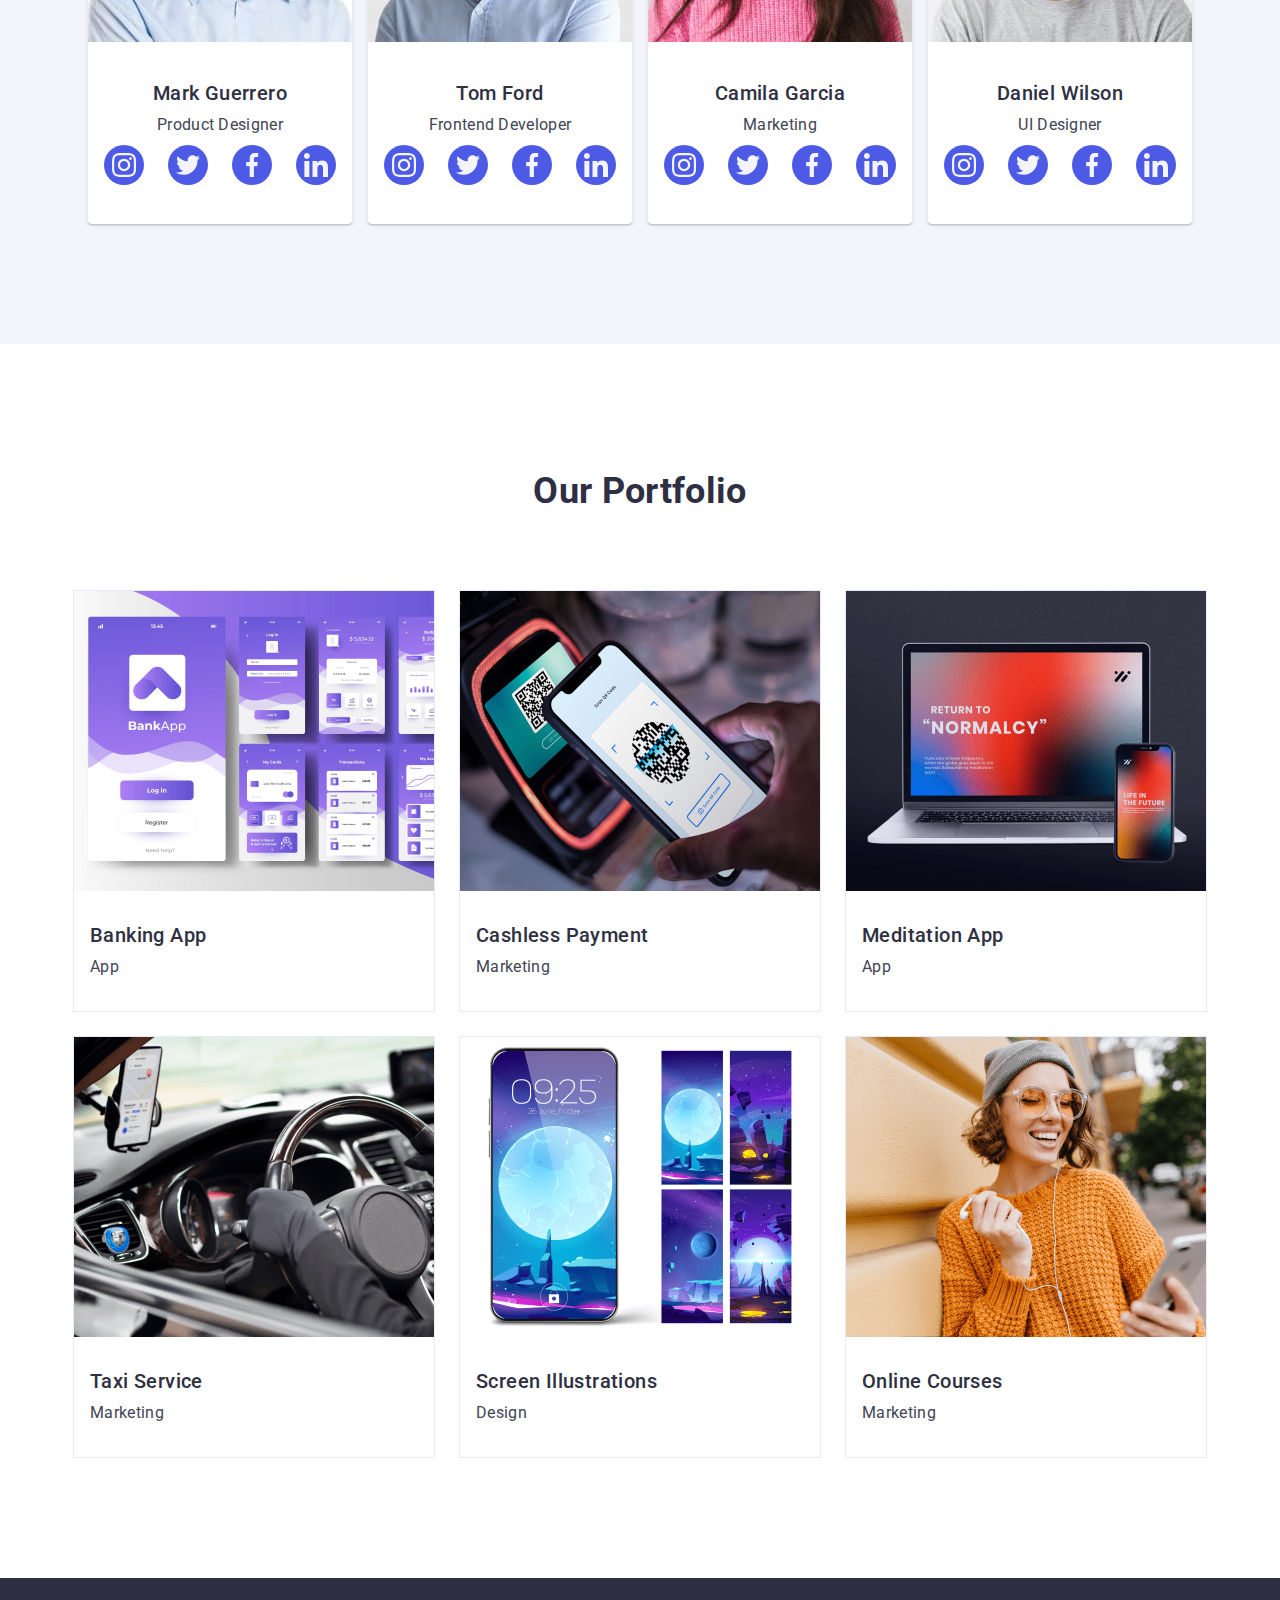
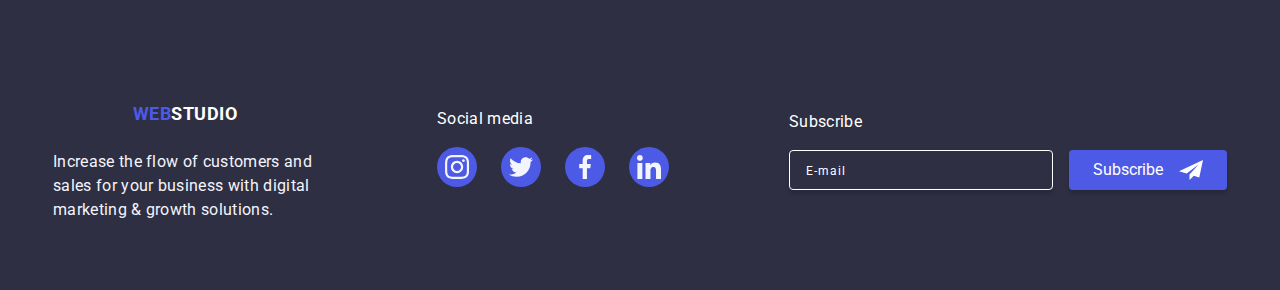
==== commit 9f742fb8: "4" ====
--- a/index.html
+++ b/index.html
@@ -11,6 +11,43 @@
         href="https://fonts.googleapis.com/css2?family=Raleway:wght@700;800&family=Roboto:wght@400;500;700&display=swap"
         rel="stylesheet">
     <title>GoIT-HomeWork</title>
+
+    <!-- <svg id="icon-person" xmlns="http://www.w3.org/2000/svg" width="18" height="18" viewBox="0 0 18 18" fill="none">
+        <g clip-path="url(#clip0_591710_399)">
+            <path
+                d="M9 9C10.6575 9 12 7.6575 12 6C12 4.3425 10.6575 3 9 3C7.3425 3 6 4.3425 6 6C6 7.6575 7.3425 9 9 9ZM9 10.5C6.9975 10.5 3 11.505 3 13.5V14.25C3 14.6625 3.3375 15 3.75 15H14.25C14.6625 15 15 14.6625 15 14.25V13.5C15 11.505 11.0025 10.5 9 10.5Z"
+                fill="#2E2F42" />
+        </g>
+        <defs>
+            <clipPath id="clip0_591710_399">
+                <rect width="18" height="18" fill="white" />
+            </clipPath>
+        </defs>
+    </svg>
+    <svg id="icon-phone" xmlns="http://www.w3.org/2000/svg" width="18" height="24" viewBox="0 0 18 24" fill="none">
+        <g clip-path="url(#clip0_302815_5425)">
+            <path
+                d="M14.7263 13.8651L12.8881 13.6552C12.4467 13.6046 12.0125 13.7566 11.7013 14.0677L10.3697 15.3993C8.3217 14.3572 6.64276 12.6855 5.60067 10.6303L6.93947 9.29144C7.25065 8.98025 7.40263 8.54605 7.35197 8.1046L7.1421 6.28092C7.05526 5.55 6.44013 5 5.70198 5H4.45002C3.63226 5 2.952 5.68026 3.00266 6.49802C3.38621 12.6783 8.32894 17.6138 14.5019 17.9973C15.3197 18.048 15.9999 17.3677 15.9999 16.55V15.298C16.0072 14.5671 15.4572 13.952 14.7263 13.8651Z"
+                fill="#2E2F42" />
+        </g>
+        <defs>
+            <clipPath id="clip0_302815_5425">
+                <rect width="18" height="24" fill="white" />
+            </clipPath>
+        </defs>
+    </svg>
+    <svg id="icon-email" xmlns="http://www.w3.org/2000/svg" width="18" height="24" viewBox="0 0 18 24" fill="none">
+        <g clip-path="url(#clip0_302815_5431)">
+            <path
+                d="M15 6H3C2.175 6 1.5075 6.675 1.5075 7.5L1.5 16.5C1.5 17.325 2.175 18 3 18H15C15.825 18 16.5 17.325 16.5 16.5V7.5C16.5 6.675 15.825 6 15 6ZM14.7 9.1875L9.3975 12.5025C9.1575 12.6525 8.8425 12.6525 8.6025 12.5025L3.3 9.1875C3.1125 9.0675 3 8.865 3 8.6475C3 8.145 3.5475 7.845 3.975 8.1075L9 11.25L14.025 8.1075C14.4525 7.845 15 8.145 15 8.6475C15 8.865 14.8875 9.0675 14.7 9.1875Z"
+                fill="#2E2F42" />
+        </g>
+        <defs>
+            <clipPath id="clip0_302815_5431">
+                <rect width="18" height="24" fill="white" />
+            </clipPath>
+        </defs>
+    </svg> -->
 </head>
 
 <body>
@@ -62,7 +99,7 @@
                 <h1 class="main-title">Effective Solutions
                     for Your Business
                 </h1>
-                <button class="main-button">Order Service</button>
+                <button class="button main-btn">Order Service</button>
             </div>
             <div class="top-background"></div>
 
@@ -78,42 +115,8 @@
 
         </section>
 
-        <section class="register-window">
-            <div class="container container-register">
-                <form action="">
-
-                    <label class="-contaiter">
-                        <h4>Leave your contacts and we will call you back</h4>
-                        Name
-                        <input type="text" name="username" id="" autofocus>
-                        Phone
-                        <input type="number" name="usernumber" id="">
-                        Email
-                        <input type="email" name="useremail" id="">
-                        Comment
-                        <textarea type="text"> </textarea>
-                    </label>
-
-                </form>
-                <label class="register-contaiter">
-                    <h4>Leave your contacts and we will call you back</h4>
-                    Name
-                    <input type="text" name="username" id="" autofocus>
-                    Phone
-                    <input type="number" name="usernumber" id="">
-                    Email
-                    <input type="email" name="useremail" id="">
-                    Comment
-                    <textarea type="text">
-                
-                                            </textarea>
-                </label>
-            </div>
-            
-        </section>
-
         <section class="section-one">
-            
+
             <ul class="section-one-feature">
                 <li class="section-one-feature-list">
                     <img class="section-one-icon" src="images/icon-antenna.svg" alt="antenna">
@@ -292,9 +295,10 @@
                     <li class="card-portfolio-list">
                         <div class="content-portf">
                             <img class="img-card-portfolio" src="images/img-portf-banking.png" alt="">
-                        
+
                             <div class="content-portf-description">
-                                <p class="portf-description-text">14 Stylish and User-Friendly App Design Concepts · Task
+                                <p class="portf-description-text">14 Stylish and User-Friendly App Design Concepts ·
+                                    Task
                                     Manager
                                     App · Calorie Tracker App · Exotic Fruit Ecommerce App ·
                                     Cloud Storage App</p>
@@ -316,7 +320,8 @@
                             <img class="img-card-portfolio" src="images/img-cash-payment.png" alt="">
 
                             <div class="content-portf-description">
-                                <p class="portf-description-text">14 Stylish and User-Friendly App Design Concepts · Task
+                                <p class="portf-description-text">14 Stylish and User-Friendly App Design Concepts ·
+                                    Task
                                     Manager
                                     App · Calorie Tracker App · Exotic Fruit Ecommerce App ·
                                     Cloud Storage App</p>
@@ -336,9 +341,10 @@
                     <li class="card-portfolio-list">
                         <div class="content-portf">
                             <img class="img-card-portfolio" src="images/img-portf-meditation.png" alt="">
-                        
+
                             <div class="content-portf-description">
-                                <p class="portf-description-text">14 Stylish and User-Friendly App Design Concepts · Task
+                                <p class="portf-description-text">14 Stylish and User-Friendly App Design Concepts ·
+                                    Task
                                     Manager
                                     App · Calorie Tracker App · Exotic Fruit Ecommerce App ·
                                     Cloud Storage App</p>
@@ -358,9 +364,10 @@
                     <li class="card-portfolio-list">
                         <div class="content-portf">
                             <img class="img-card-portfolio" src="images/img-portf-taxi.png" alt="">
-                        
+
                             <div class="content-portf-description">
-                                <p class="portf-description-text">14 Stylish and User-Friendly App Design Concepts · Task
+                                <p class="portf-description-text">14 Stylish and User-Friendly App Design Concepts ·
+                                    Task
                                     Manager
                                     App · Calorie Tracker App · Exotic Fruit Ecommerce App ·
                                     Cloud Storage App</p>
@@ -379,9 +386,10 @@
                     <li class="card-portfolio-list">
                         <div class="content-portf">
                             <img class="img-card-portfolio" src="images/img-portf-illustrations.png" alt="">
-                        
+
                             <div class="content-portf-description">
-                                <p class="portf-description-text">14 Stylish and User-Friendly App Design Concepts · Task
+                                <p class="portf-description-text">14 Stylish and User-Friendly App Design Concepts ·
+                                    Task
                                     Manager
                                     App · Calorie Tracker App · Exotic Fruit Ecommerce App ·
                                     Cloud Storage App</p>
@@ -400,15 +408,16 @@
                     <li class="card-portfolio-list">
                         <div class="content-portf">
                             <img class="img-card-portfolio" src="images/img-portf-courses.png" alt="">
-                        
+
                             <div class="content-portf-description">
-                                <p class="portf-description-text">14 Stylish and User-Friendly App Design Concepts · Task
+                                <p class="portf-description-text">14 Stylish and User-Friendly App Design Concepts ·
+                                    Task
                                     Manager
                                     App · Calorie Tracker App · Exotic Fruit Ecommerce App ·
                                     Cloud Storage App</p>
                             </div>
                         </div>
-                        
+
                         <ul class="card-portfolio-content">
                             <li>
                                 <h3 class="card-content-name">Online Courses</h3>
@@ -480,6 +489,59 @@
         </div>
     </footer>
 
+    <div class="backdrop">
+        <div class="modal">
+            <!-- container div -->
+            <svg class="modal-btn-icon" width="24" height="24">
+                <use href="./images/icons.svg#icon-close"></use>
+                <use href="./images/icons.svg#icon-close-background"></use>
+            </svg>
+            <button type="button" class="modal-btn">
+                
+                <!-- <svg class="modal-btn-icon1">
+    
+                    <use href="./images/icons.svg#icon-close-background"></use>
+                </svg> -->
+            </button>
+
+    
+            <a class="register-close" href="https://www.google.com">
+                <img class="icon-close" src="images/icon-close-black.svg" alt="">
+                <img class="icon-close-backrnd" src="images/icon-close-background.svg" alt="">
+            </a>
+    
+    
+            <h4>Leave your contacts and we will call you back</h4>
+    
+            <form action="">
+    
+                <a class="aaa" href="#"></a>
+    
+                <label class="register-contaiter">
+                    Name
+                    <input type="text" class="inp-register" name="username" id="" autofocus>
+                    <svg class="icon-person">
+                        <use xlink:href="#icon-person"></use>
+                    </svg>
+                    Phone
+                    <input type="number" class="inp-register" name="usernumber" id="">
+                    Email
+                    <input type="email" class="inp-register" name="useremail" id="">
+                    Comment
+                    <textarea class="inp-comment-reg" type="text"> </textarea>
+                    <label class="containerrr">
+                        <input type="checkbox">
+                        <span class="checkmark"></span>
+                        I accept the terms and conditions of the Privacy Policy
+                    </label>
+                    <input type="checkbox" name="">
+                </label>
+    
+                <button class="button register-btn">Send</button>
+            </form>
+        </div>
+    </div>
+
 </body>
 
 </html>--- a/style.css/style.css
+++ b/style.css/style.css
@@ -23,6 +23,14 @@
         /* 150% */
         letter-spacing: 0.32px;
     /* position: relative; */
+}
+button {
+    padding: 0;
+    border: none;
+        font: inherit;
+        color: inherit;
+        background-color: transparent;
+        cursor: pointer;
 }
 li {
     list-style: none;
@@ -335,20 +343,22 @@
     letter-spacing: 1.12px;
 }
 
-.main-button {
-    margin-top: 48px;
+.button {
     padding: 16px 32px;
     max-width: 169px;
-    gap: 10px;
     border-radius: 4px;
     color: #FFFFFF;
     background: #4D5AE5;
     border: none;
+    box-shadow: 0px 4px 4px 0px rgba(0, 0, 0, 0.15);
+}
+
+.main-btn {
+    margin-top: 48px;
+    gap: 10px;
     display: inline-flex;
-        align-items: flex-start;
-        gap: 10px;
-    box-shadow: 0px 4px 4px 0px rgba(0, 0, 0, 0.15);
-
+    align-items: flex-start;
+    gap: 10px;
 }
 
 .list{
@@ -361,14 +371,14 @@
 }
 .section-one-feature {
     display: flex;
-        flex-wrap: wrap;
-    
-        gap: 24px;
-        margin: 0;
-        padding: 0;
-        justify-content: center;
-        /* justify-content: space-around; */
-        list-style: none;
+    flex-wrap: wrap;
+    
+    gap: 24px;
+    margin: 0;
+    padding: 0;
+    justify-content: center;
+    /* justify-content: space-around; */
+    list-style: none;
 }
 .section-one-feature-list {
     display: flex;
@@ -382,8 +392,8 @@
 .section-one-icon {
     padding: 24px 100px 24px 100px;
     border-radius: 4px;
-        border: 1px solid  #8E8F99;
-        background:  #F4F4FD;
+    border: 1px solid  #8E8F99;
+    background:  #F4F4FD;
     
 }
 /* .feature-list-title {
@@ -684,13 +694,34 @@
     max-width: 264px; */
 }
 
+
+
+
+
+
+
+
+
+
+
+
+.icon-register {
+    position: absolute;
+    width: 18px;
+    height: 18px;
+}
+
 .register-window {
     background: #E7E9FC;
 }
 .container-register {
-    background: #8E8F99;
-    display: flex;
+    /* background: #8E8F99; */
+    border-radius: 4px;
+        background: var(--DAIRY, #FCFCFC);
+    display: flex;
+    flex-direction: column;
     justify-content: center;
+    align-items: center;
     width: 408px;
         height: 584px;
         padding: 0px;
@@ -701,10 +732,185 @@
 
 }
 .register-contaiter {
-    background: #759b8d;
-    display: flex;
+    position: relative;
+    /* background: #759b8d; */
+    
+    display: flex;
+    /* justify-content: center; */
+    flex-direction: column;
+    width: 360px;
+    display: flex;
+        width: 360px;
+        flex-direction: column;
+        align-items: flex-start;
+        gap: 8px;
+        color: #8E8F99;
+        
+            /* Small Text */
+            font-family: Roboto;
+            font-size: 12px;
+            font-style: normal;
+            font-weight: 400;
+            line-height: 14px;
+            /* 116.667% */
+            letter-spacing: 0.48px;
+   
+}
+.register-close {
+    position: relative;
+    align-self: flex-end;
+    margin-right: 24px;
+
+}
+.icon-close {
+    position: absolute;
+    left: 8px;
+    top: 8px;
+}
+.inp-comment-reg {
+    width: 360px;
+        height: 120px;
+        flex-shrink: 0;
+        border-radius: 4px;
+            border: 1px solid rgba(46, 47, 66, 0.40);
+}
+
+.inp-register{
+    position: relative;
+    width: 360px;
+    background-repeat: no-repeat;
+    background-position: 10px 10px;
+        height: 40px;
+        flex-shrink: 0;
+        border-radius: 4px;
+            border: 1px solid rgba(46, 47, 66, 0.40);    
+}
+
+.register-contaiter input {
+    padding-left: 36px;
+}
+
+
+input::-webkit-inner-spin-button {
+    -webkit-appearance: none;
+    margin: 0;
+}
+
+.register-contaiter input[type=text]:focus,
+input[type=number]:focus,
+input[type=email]:focus {
+    outline: none;
+    border-radius: 4px;
+        border: 1px solid #4D5AE5;
+}
+
+.icon-person{
+    position: absolute;
+    top: 32px;
+ left: 16px;
+}
+/* 
+.register-contaiter input[type=text]:focus + svg{
+    fill: #fcc10a;
+    stroke: pink
+} */
+
+.inp-register:focus + #inp-register path {
+    /* stroke: pink; */
+    fill: #fcc10a;
+}
+
+
+
+
+/* #icon-person path + input[type=text]:focus {
+    fill: #fcc10a;
+
+} */
+
+
+img.svg-icon svg {
+    vertical-align: middle;
+    stroke: #fcc10a;
+    stroke-width: 2px;
+    fill: #fff;
+}
+.svg-icon path{
+    fill: rgb(8, 149, 102);
+}
+
+.svgg path {
+    fill: #0d4e20;
+}
+
+
+
+
+
+.inp-register:nth-child(1) {
+
+    /* background-image: url('../images/icon-person-black.svg'); */
+    
+}
+.inp-register:nth-child(2) {
+    background-image: url('../images/icon-phone.svg');
+}
+.inp-register:nth-child(3) {
+    /* background-image: url('../images/icon-email.svg'); */
+    
+}
+
+.containerrr {
+    display: flex;
+    align-items: center;
+}
+
+
+/* ---  MODAL WINDOOW  ---  */
+
+.backdrop {
+    position: fixed;
+    width: 100%;
+    height: 100%;
+    background:  rgba(46, 47, 66, 0.40);
+    top: 0;
+    left: 0;
+    display: flex;
+        align-items: center;
+        justify-content: center;
+}
+
+.modal {
+    display: flex;
+    align-items: center;
     justify-content: center;
     flex-direction: column;
-    width: 360px;
-   
+    /* position: absolute; */
+    width: 408px;
+    height: 584px;
+    /* top: 50%;
+    left: 50%;
+    transform: translate(-50%, -50%); */
+
+    border-radius: 4px;
+    background: #FCFCFC;
+}
+
+.modal-btn {
+    /* position: relative; */
+    /* justify-content: end; */
+    /* left: 0px; */
+    /* top: 0px; */
+    /* width: 24px; */
+    /* height: 24px; */
+    /* border-radius: 50%; */
+}
+.modal-btn-icon1 {
+    /* position: absolute; */
+}
+.modal-btn-icon {
+    /* position: relative; */
+    /* justify-content: end; */
+    fill: chartreuse;
+    stroke: #2F2F37;
 }